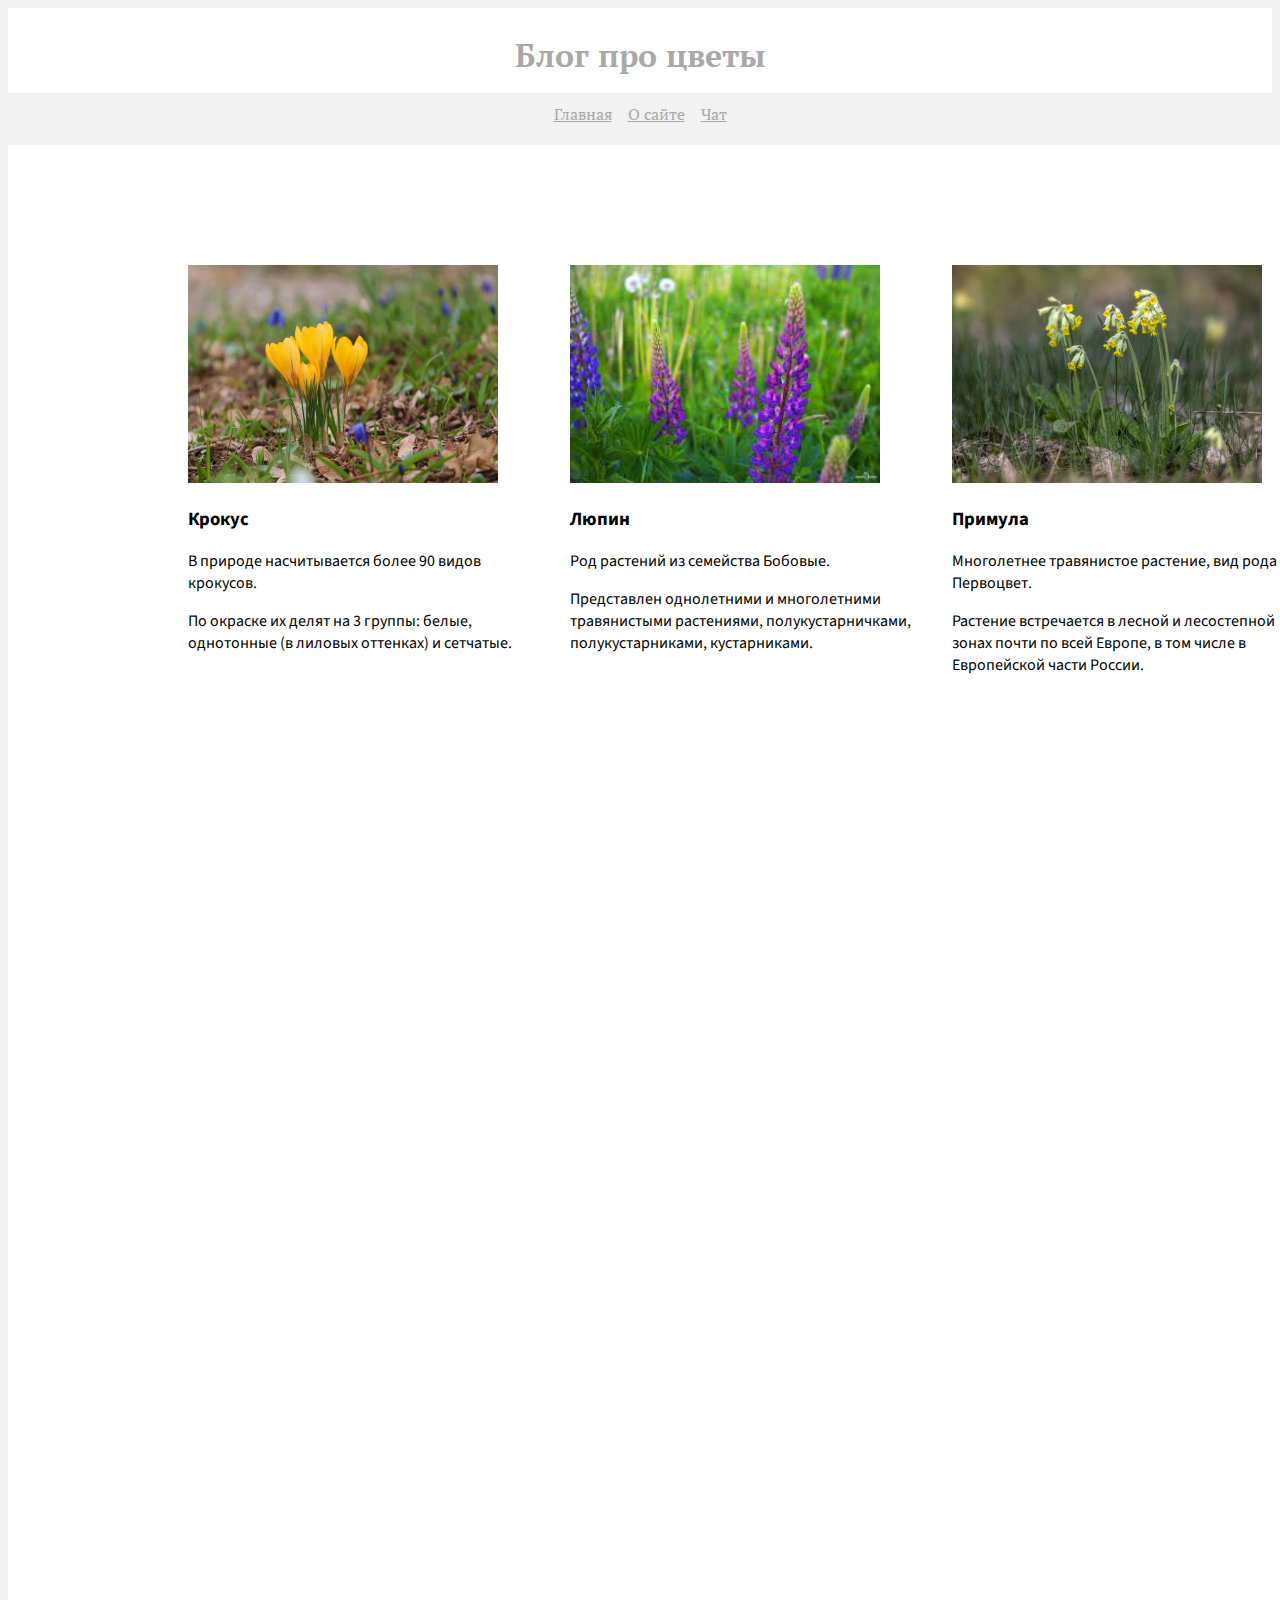
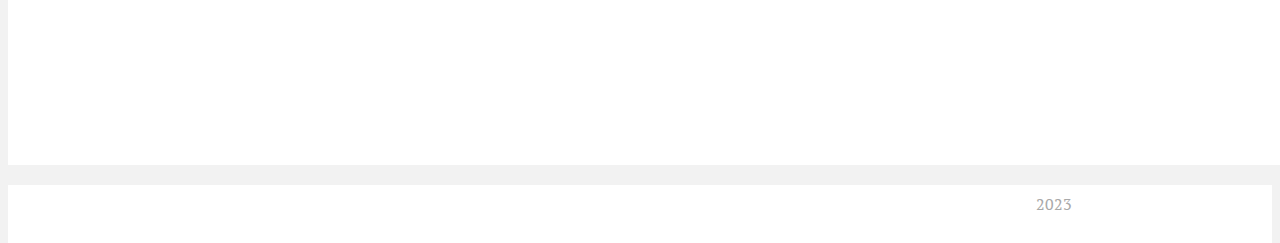
==== index.html @ 7bb462af "HomeWork for 2nd seminar added" ====
<!DOCTYPE html>
    <html lang="en">
    <head>
        <meta charset="UTF-8">
        <title>Про цветы</title>
        <link rel="stylesheet" href="style.css">

        <link rel="preconnect" href="https://fonts.googleapis.com">
        <link rel="preconnect" href="https://fonts.gstatic.com" crossorigin>
        <link href="https://fonts.googleapis.com/css2?family=PT+Serif:ital@1&family=Source+Sans+Pro:wght@200&display=swap" rel="stylesheet">

    </head>
    
    <body>
        
        <header>
        
            <h1>Блог про цветы</h1>

        </header>
        
        <main>
            <div class="navigation">
                <nav>
                <a href="index.html">Главная</a>
                <a href="about.html">О сайте</a>
                <a href="chat.html">Чат</a>
            </nav>
        </div>
            
        <div class="wrap">
            <div class="container">
                <img alt class="image" src="img/crocus.jpg" data-image-width="309" data-image-height="218">
                <h3>Крокус</h3>
                <p> В природе насчитывается более 90 видов крокусов.</p> 
                <p>По окраске их делят на 3 группы: белые, однотонные (в лиловых оттенках) и сетчатые.</p>
                
            </div>
            
            <div class="container">
                <img alt class="image" src="img/lupin.jpg" data-image-width="309" data-image-height="218">
                <h3>Люпин</h3>
                <p>Род растений из семейства Бобовые.</p> 
                <p>Представлен однолетними и многолетними травянистыми растениями, полукустарничками, полукустарниками, кустарниками.</p>
                
            </div>

            <div class="container">
                <img alt class="image" src="img/meadow.jpg" data-image-width="309" data-image-height="218">
                <h3>Примула</h3>
                <p>Многолетнее травянистое растение, вид рода Первоцвет.</p> 
                <p>Растение встречается в лесной и лесостепной зонах почти по всей Европе, в том числе в Европейской части России.</p>
                
            </div>
            
        </div>


        </main>

        
        <footer>
            2023
        </footer>

    </body>
    </html>
---- style.css ----
body{
background: #f2f2f2;
border: none;
height: 70px;
position: relative;
text-align: center;
}
header{
    background: white;
    height: 80px;
    text-align: center;
    padding-top: 5px;

}

footer{
    background: white;
    height: 50px;
    text-align: right;
    padding-top: 8px;
    color: darkgray;
    font-family: 'PT Serif', serif;
    padding-right: 200px;


}
    
h1{
    font-family: 'PT Serif', serif;
    text-align: center;
    color: darkgray;
    position: relative;

}
p{
    
    font-family: 'Source Sans Pro', sans-serif;;
}
h3{
    font-family: 'Source Sans Pro', sans-serif;
}
.navigation{
    padding-top: 10px;
    color: white;
}
nav a {
    margin: 3px;
    padding: 3px;
    color: darkgray;
    font-family: 'PT Serif', serif;
}
.container{
    height: 449px;
    width: 362px;
    float: left;
    margin-top: 100px;


    padding-top: 20px;
    padding-left: 20px;
    padding-right: 20 px;
    background-color: white;
    text-align: left;

}
.wrap { 
    width: 1310px;/*фиксируем ширину обертки*/ 
    margin: 0 auto;/*центрируем ее*/ 
    background: white; 
    height: 1620px;/*Задаем высоту обертки*/ 
    padding-left: 160px;
    margin-top: 20px;
    margin-bottom: 20px;;
    
}
.wrap :last-child { margin-right: 0px;/*Убираем поле последнего div-а*/ }




.image{
    height: 218px;
    width: 310px;
    text-align: center;

}
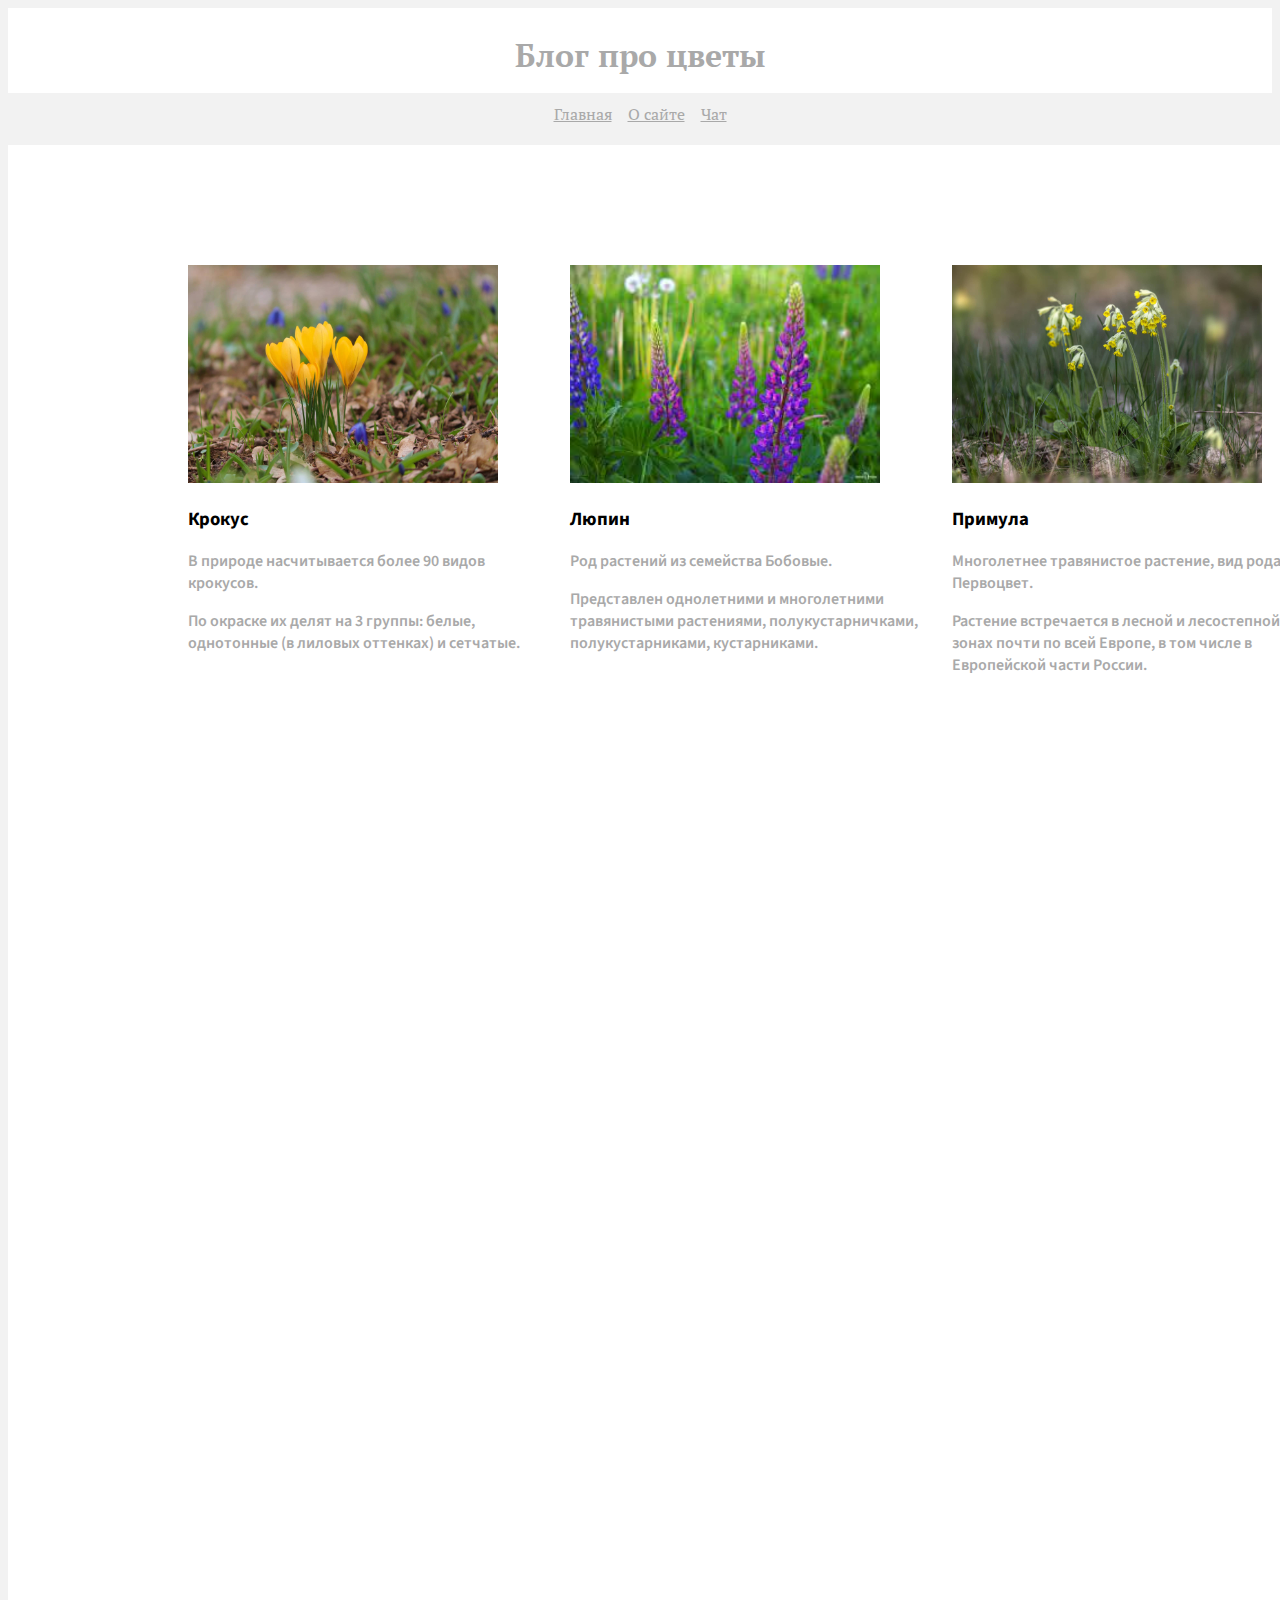
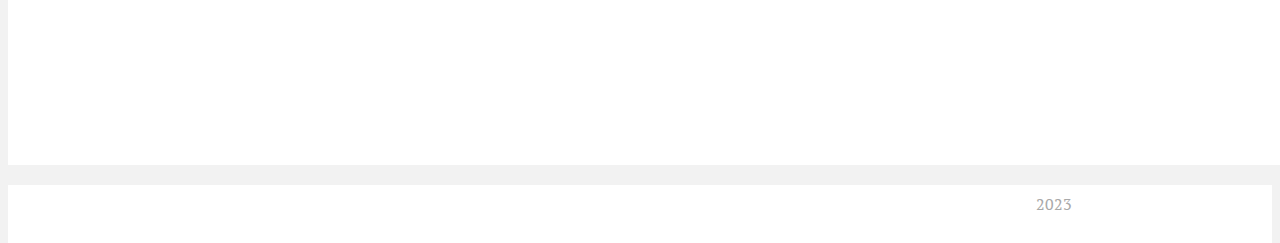
==== commit cfb69a75: "HomeWork for 3d seminar added" ====
--- a/index.html
+++ b/index.html
@@ -8,6 +8,8 @@
         <link rel="preconnect" href="https://fonts.googleapis.com">
         <link rel="preconnect" href="https://fonts.gstatic.com" crossorigin>
         <link href="https://fonts.googleapis.com/css2?family=PT+Serif:ital@1&family=Source+Sans+Pro:wght@200&display=swap" rel="stylesheet">
+
+        
 
     </head>
     
--- a/style.css
+++ b/style.css
@@ -39,6 +39,7 @@
 }
 h3{
     font-family: 'Source Sans Pro', sans-serif;
+    color: black;
 }
 .navigation{
     padding-top: 10px;
@@ -62,6 +63,8 @@
     padding-right: 20 px;
     background-color: white;
     text-align: left;
+    font-weight: 600;
+    color: darkgrey
 
 }
 .wrap { 
@@ -76,12 +79,62 @@
 }
 .wrap :last-child { margin-right: 0px;/*Убираем поле последнего div-а*/ }
 
-
-
-
 .image{
     height: 218px;
     width: 310px;
     text-align: center;
 
+}
+
+.inputName {
+    padding-top: 20px;
+    text-align: left;
+}
+
+input {
+    
+    padding: 3px;
+    border:2px solid #eee;
+    box-shadow:0 0 20px 4px rgba(0,0,0,0.06);
+    border-radius:10px;
+}
+
+button {
+    font-family: inherit;
+    color: darkgrey;
+    border: 2px solid #eee;
+    box-shadow: 0 0 20px 4px rgba(0,0,0,0.06);
+    border-radius:10px;
+}
+
+button:hover {
+    background: #f3f3f3;
+    font-family: inherit;
+  }
+  
+  button:focus {
+    outline: none;
+    box-shadow: 0 0 0 1px #d2d2d4;
+  }
+
+
+.outputHello {
+    padding-top: 20px;
+    padding-bottom: 20px;
+    text-align: left;
+    font-family: 'Source Sans Pro', sans-serif;
+    font-size: large;
+    font-weight: 600;
+}
+.inputMsg{
+    text-align: left;
+    font-family: inherit;
+    padding: 3px;
+    box-sizing: border-box;
+}
+.outputMsg{
+    text-align: left;
+    font-family: inherit;
+    padding: 3px;
+    box-sizing: border-box;
 }